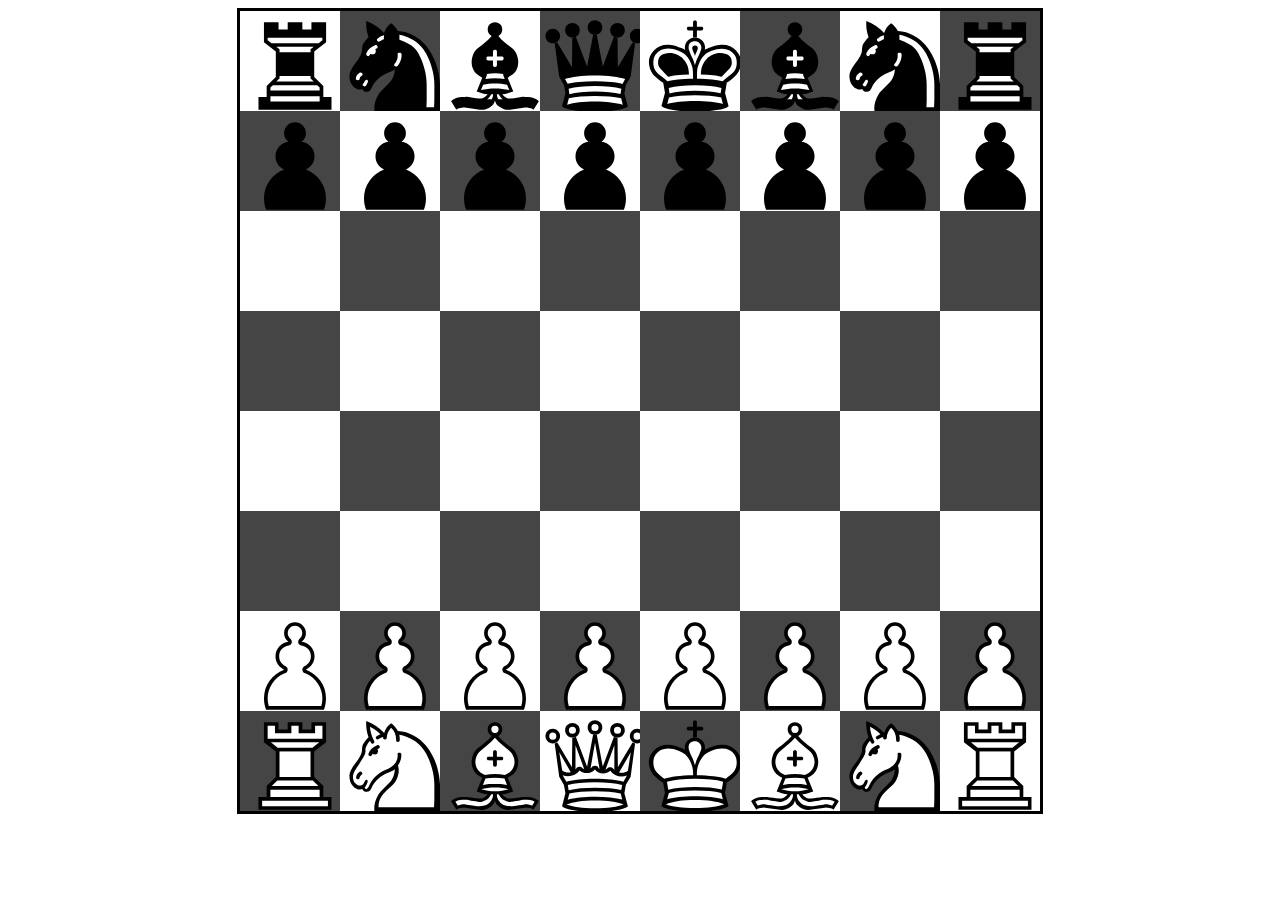
==== index.html @ 1b22e0d5 "commit du plateau" ====
<!DOCTYPE html>
<html lang="en">
<head>
    <meta charset="UTF-8">
    <meta http-equiv="X-UA-Compatible" content="IE=edge">
    <meta name="viewport" content="width=œ, initial-scale=1.0">
    <title>Chessboard</title>
    <link rel="stylesheet" href="style.css">
</head>
<body>
    <div id="chess"></div>
    
    <script src="script.js"></script>
</body>
</html>
---- style.css ----
*{
box-sizing: border-box;
}

#chess{
    display: flex;
    flex-wrap: wrap;
    width: 806px;
    margin: auto;
    border: 3px solid #000;
}

.case{
    width: 100px;
    height: 100px;
    background-color: #fff;
}

.case.caseGrise{
    background-color: #454545;
}
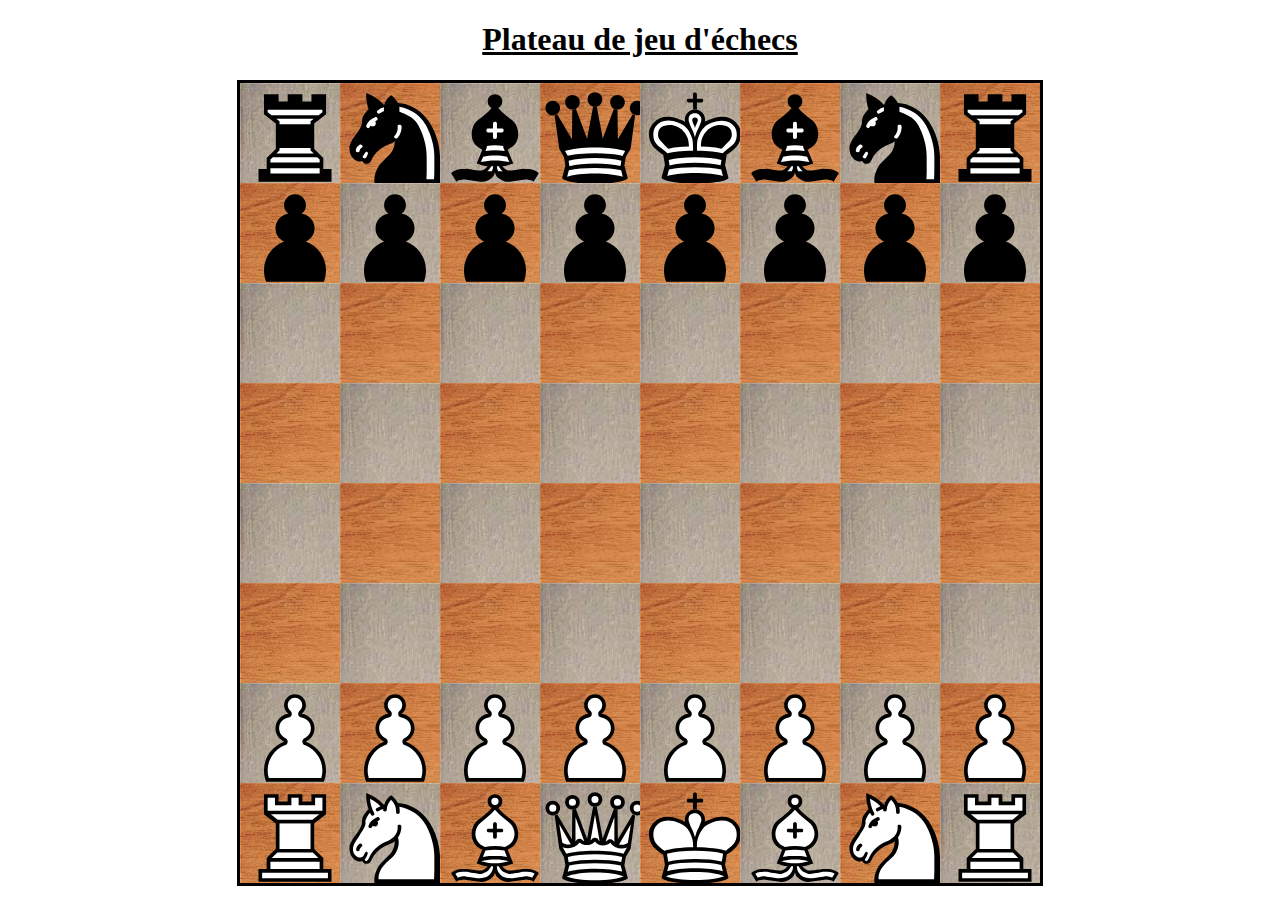
==== commit 4163316f: "ajout d'un titre" ====
--- a/index.html
+++ b/index.html
@@ -8,6 +8,7 @@
     <link rel="stylesheet" href="style.css">
 </head>
 <body>
+    <h1>Plateau de jeu d'échecs</h1>
     <div id="chess"></div>
     
     <script src="script.js"></script>
--- a/style.css
+++ b/style.css
@@ -1,5 +1,11 @@
 *{
 box-sizing: border-box;
+}
+
+h1{
+    text-decoration: underline;
+    text-align: center;
+
 }
 
 #chess{
@@ -13,9 +19,9 @@
 .case{
     width: 100px;
     height: 100px;
-    background-color: #fff;
+    background-image: url(img/Free_Wood_Texture_09.jpg);
 }
 
 .case.caseGrise{
-    background-color: #454545;
+    background-image: url(img/Free_Wood_Texture_10.jpg);
 }